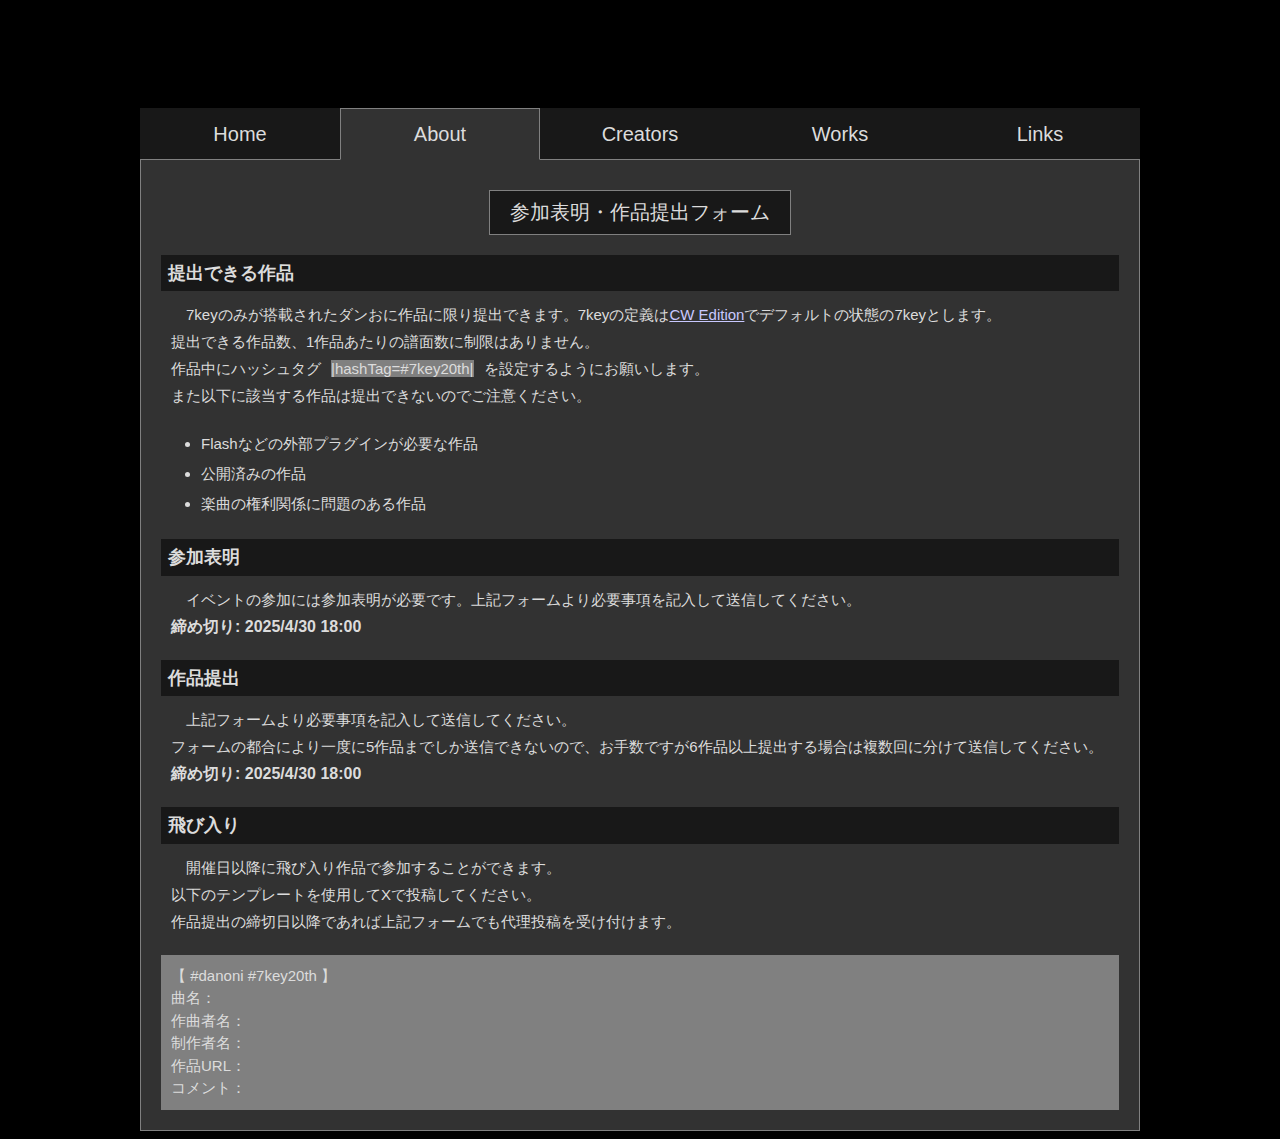
==== about.html @ 57dd3ae1 "Add files via upload" ====
﻿<!DOCTYPE html>
<html lang="ja">
<head>
	<meta charset="UTF-8">
	<title>7key Festival 2025 - About</title>
	<link rel="stylesheet" href="css/style.css">
</head>
<body>
	<header>
		<a href="/" id="top">7key Festival 2025</a>
	</header>
	<nav>
		<a href="/">Home</a>
		<span>About</span>
		<a href="creators.html">Creators</a>
		<a href="works.html">Works</a>
		<a href="links.html">Links</a>
	</nav>
	<main>
		<article>
			<section>
				<a href="https://docs.google.com/forms/d/e/1FAIpQLSdvuVR_-kOsbvQk6fTm78E4lzuX1pSZnIS6CC4ENueb7FYdaQ/viewform?usp=header" class="form">参加表明・作品提出フォーム</a>
			</section>
			<section>
				<h1>提出できる作品</h1>
				<p>
					7keyのみが搭載されたダンおに作品に限り提出できます。7keyの定義は<a href="https://github.com/cwtickle/danoniplus/">CW Edition</a>でデフォルトの状態の7keyとします。<br>
					提出できる作品数、1作品あたりの譜面数に制限はありません。<br>
					作品中にハッシュタグ<span class="hashtag">|hashTag=#7key20th|</span>を設定するようにお願いします。<br>
					また以下に該当する作品は提出できないのでご注意ください。
				</p>
				<ul>
					<li>Flashなどの外部プラグインが必要な作品</li>
					<li>公開済みの作品</li>
					<li>楽曲の権利関係に問題のある作品</li>
				</ul>
				<h1>参加表明</h1>
				<p>
					イベントの参加には参加表明が必要です。上記フォームより必要事項を記入して送信してください。<br>
					<span class="deadline">締め切り: 2025/4/30 18:00</span>
				</p>
				<h1>作品提出</h1>
				<p>
					上記フォームより必要事項を記入して送信してください。<br>
					フォームの都合により一度に5作品までしか送信できないので、お手数ですが6作品以上提出する場合は複数回に分けて送信してください。<br>
					<span class="deadline">締め切り: 2025/4/30 18:00</span>
				</p>
				<h1>飛び入り</h1>
				<p>
					開催日以降に飛び入り作品で参加することができます。<br>
					以下のテンプレートを使用してXで投稿してください。<br>
					作品提出の締切日以降であれば上記フォームでも代理投稿を受け付けます。
				</p>
				<div class="template">
					【 #danoni #7key20th 】<br>
					曲名：<br>
					作曲者名：<br>
					制作者名：<br>
					作品URL：<br>
					コメント：
				</div>
			</section>
		</article>
	</main>
</body>
</html>
---- css/style.css ----
@charset "UTF-8";

html {
  overflow-y: scroll;
  scroll-behavior: smooth;
}

body {
	color: #dcdcdc;
	background: #000000;
  font: 15px/1.5em sans-serif;
}

a:link    { color: #c8c8ff;}
a:visited { color: #c8c8ff;}
a:active  { color: #c8c8ff;}
a:hover   { color: #c8c8ff; background: #808080;}

header {
  background: url("../image/title.png") no-repeat center;
  font-size: 0;
}

header a {
  width: 1000px;
  height: 100px;
  display: block;
  margin: auto;
}

header a:hover {
  background: transparent;
}

nav {
  margin: 0 auto;
  display: flex;
  justify-content: center;
  font-size: 20px;
  line-height: 50px;
	text-align: center;
}

nav a {
  width: 200px;
  background: #181818;
  border-top: 1px solid #181818;
  border-bottom: 1px solid #808080;
  text-decoration: none;
  transition: background 0.2s;
}

nav a:hover {
  background: #808080;
  border-top: 1px solid #808080;
  text-decoration: none;
  transition: background 0s;
}

nav a:link { color: #dcdcdc; }
nav a:visited { color: #dcdcdc; }
nav a[href]:hover { color: #dcdcdc; }

nav span {
  width: 198px;
	background: #323232;
  border: 1px solid #808080;
  border-bottom: 1px solid #323232;
}

main {
  margin: auto;
  width: 958px;
	background: #323232;
	padding: 20px 20px 0 20px;
  border: 1px solid #808080;
  border-top: 0;
}

.bottom {
  display: flex;
  justify-content: space-between;
}

.pane {
  width: 470px;
}

h1 {
	font-size: 18px;
	margin: 0;
	background: #181818;
	padding: 7px;
}

h2 {
	font-size: 16px;
	text-align: center;
	margin: 10px;
  width: 110px;
	background: #181818;
	padding: 5px 7px;
	border-radius: 5px;
}

.schedule {
  margin: 18px 0 20px 15px;
}

.date {
	font-size: 16px;
  font-weight: bold;
	text-align: center;
	margin-right: 15px;
  width: 180px;
	background: #181818;
	padding: 5px 7px;
	border-radius: 5px;
}

p {
  text-indent: 1em;
	text-align: justify;
  line-height: 1.8em;
  margin: 10px 10px 20px 10px;
}

.form {
  display: block;
  width: 280px;
  margin: 10px auto 20px;
  font-size: 20px;
	text-align: center;
  text-decoration: none;
  background: #181818;
  border: 1px solid #808080;
  padding: 10px;
  transition: background 0.2s;
}

.form:hover {
  background: #808080;
  border-top: 1px solid #808080;
  text-decoration: none;
  transition: background 0s;
}

.form:link { color: #dcdcdc; }
.form:visited { color: #dcdcdc; }
.form[href]:hover { color: #dcdcdc; }

.hashtag {
  margin: 10px;
  background: #808080;
}

.deadline {
  font-size: 16px;
  font-weight: bold;
}

.template {
  background: #808080;
  margin-bottom: 20px;
  padding: 10px;
}

ul {
  margin: 10px 10px 20px 40px;
  padding: 0;
  line-height: 2em;
}

section table {
  width: 660px;
  margin: 0 0 30px 20px;
  border-collapse: collapse;
}

section th {
  text-align: center;
  height: 25px;
  border: 1px solid #808080;
  background: #181818;
}

section td {
  text-align: center;
  padding: 8px;
  border: 1px solid #808080;
}

.id {
  width: 50px;
}

.name {
  width: 80px;
}

.check {
  width: 80px;
}

.sortable {
  cursor: pointer;
}
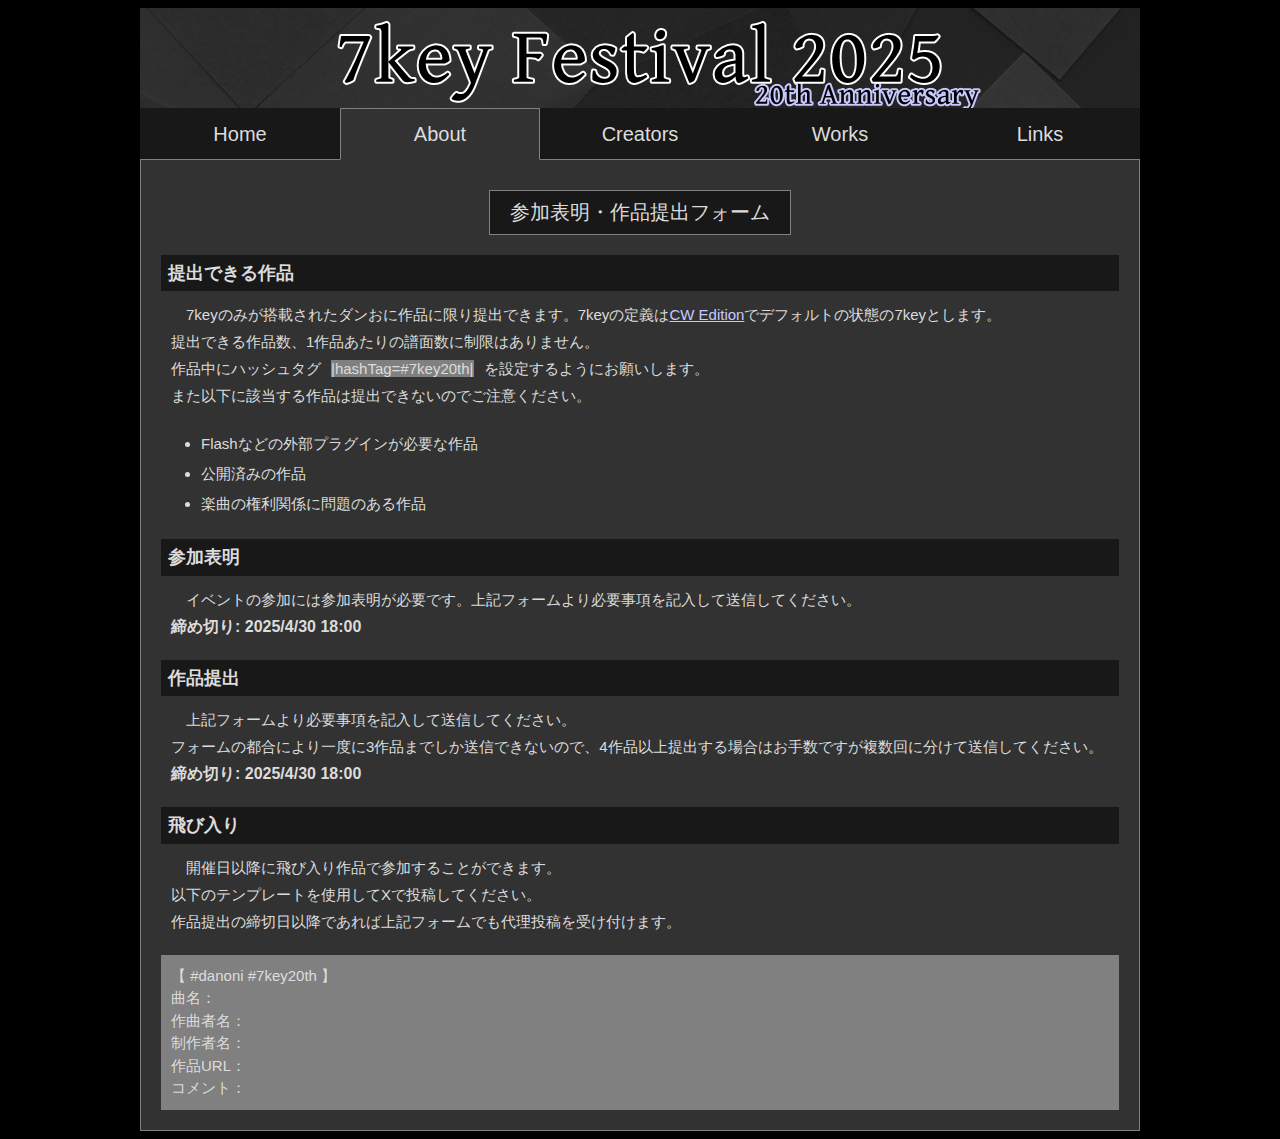
==== commit 281f736f: "Update about.html" ====
--- a/about.html
+++ b/about.html
@@ -7,10 +7,10 @@
 </head>
 <body>
 	<header>
-		<a href="/" id="top">7key Festival 2025</a>
+		<a href="/7key20th/" id="top">7key Festival 2025</a>
 	</header>
 	<nav>
-		<a href="/">Home</a>
+		<a href="/7key20th/">Home</a>
 		<span>About</span>
 		<a href="creators.html">Creators</a>
 		<a href="works.html">Works</a>
@@ -42,7 +42,7 @@
 				<h1>作品提出</h1>
 				<p>
 					上記フォームより必要事項を記入して送信してください。<br>
-					フォームの都合により一度に5作品までしか送信できないので、お手数ですが6作品以上提出する場合は複数回に分けて送信してください。<br>
+					フォームの都合により一度に3作品までしか送信できないので、4作品以上提出する場合はお手数ですが複数回に分けて送信してください。<br>
 					<span class="deadline">締め切り: 2025/4/30 18:00</span>
 				</p>
 				<h1>飛び入り</h1>
@@ -63,4 +63,4 @@
 		</article>
 	</main>
 </body>
-</html>+</html>
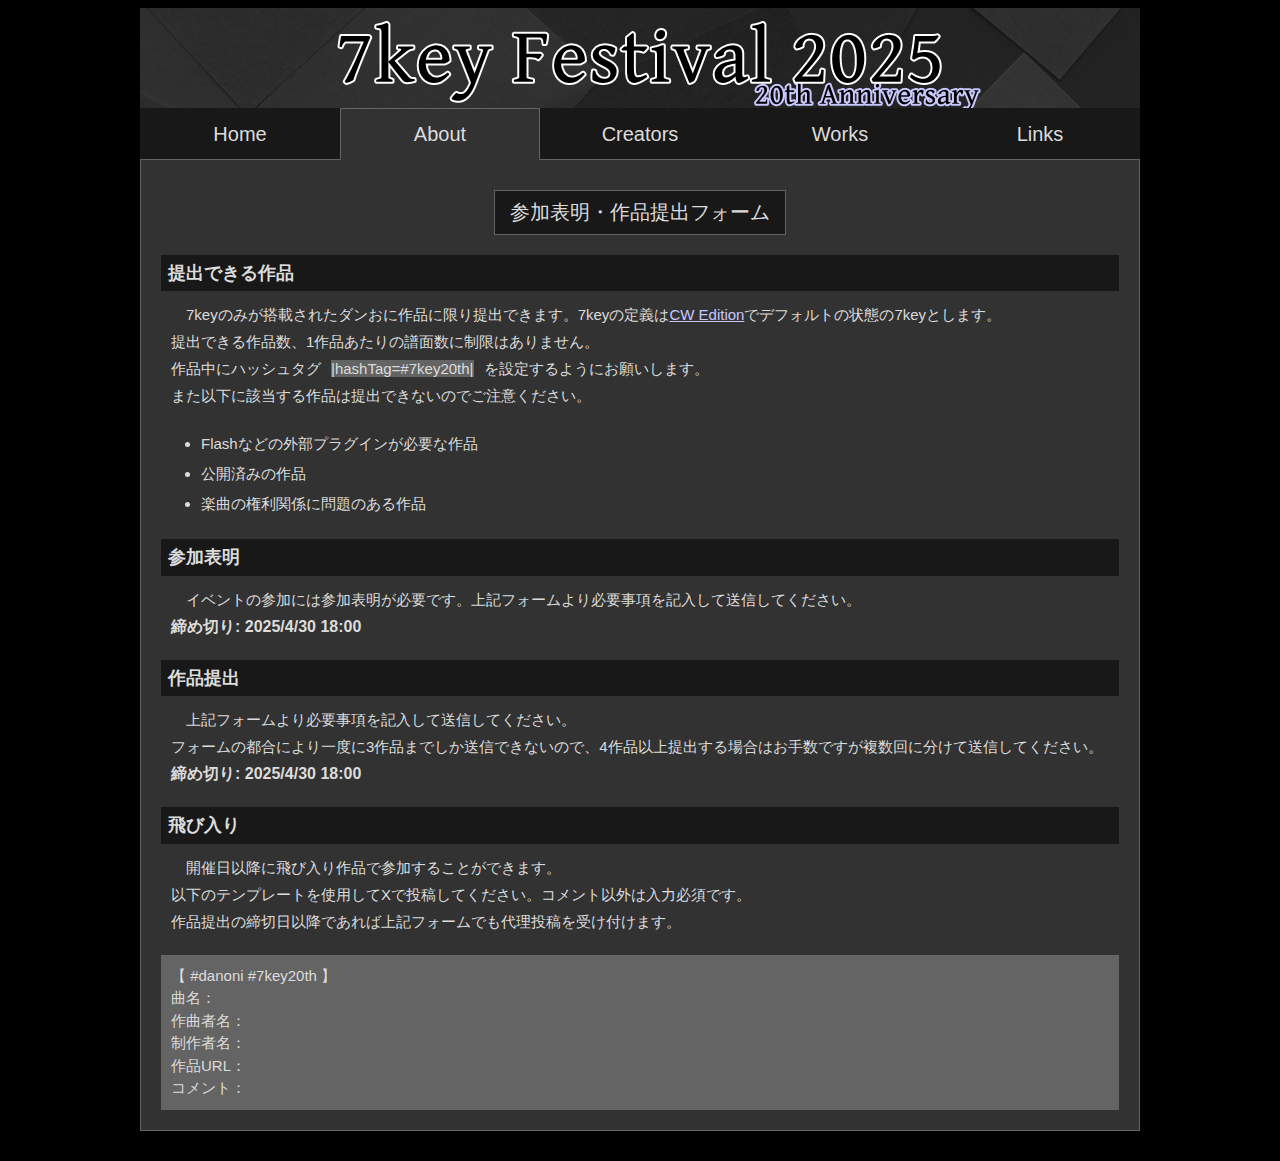
==== commit f40e3eb1: "Update about.html" ====
--- a/about.html
+++ b/about.html
@@ -1,4 +1,4 @@
-﻿<!DOCTYPE html>
+<!DOCTYPE html>
 <html lang="ja">
 <head>
 	<meta charset="UTF-8">
@@ -19,12 +19,12 @@
 	<main>
 		<article>
 			<section>
-				<a href="https://docs.google.com/forms/d/e/1FAIpQLSdvuVR_-kOsbvQk6fTm78E4lzuX1pSZnIS6CC4ENueb7FYdaQ/viewform?usp=header" class="form">参加表明・作品提出フォーム</a>
+				<a href="https://docs.google.com/forms/d/e/1FAIpQLSdvuVR_-kOsbvQk6fTm78E4lzuX1pSZnIS6CC4ENueb7FYdaQ/viewform?usp=header" target="_blank" class="form">参加表明・作品提出フォーム</a>
 			</section>
 			<section>
 				<h1>提出できる作品</h1>
 				<p>
-					7keyのみが搭載されたダンおに作品に限り提出できます。7keyの定義は<a href="https://github.com/cwtickle/danoniplus/">CW Edition</a>でデフォルトの状態の7keyとします。<br>
+					7keyのみが搭載されたダンおに作品に限り提出できます。7keyの定義は<a href="https://github.com/cwtickle/danoniplus/" target="_blank">CW Edition</a>でデフォルトの状態の7keyとします。<br>
 					提出できる作品数、1作品あたりの譜面数に制限はありません。<br>
 					作品中にハッシュタグ<span class="hashtag">|hashTag=#7key20th|</span>を設定するようにお願いします。<br>
 					また以下に該当する作品は提出できないのでご注意ください。
@@ -48,7 +48,7 @@
 				<h1>飛び入り</h1>
 				<p>
 					開催日以降に飛び入り作品で参加することができます。<br>
-					以下のテンプレートを使用してXで投稿してください。<br>
+					以下のテンプレートを使用してXで投稿してください。コメント以外は入力必須です。<br>
 					作品提出の締切日以降であれば上記フォームでも代理投稿を受け付けます。
 				</p>
 				<div class="template">
--- a/css/style.css
+++ b/css/style.css
@@ -14,7 +14,19 @@
 a:link    { color: #c8c8ff;}
 a:visited { color: #c8c8ff;}
 a:active  { color: #c8c8ff;}
-a:hover   { color: #c8c8ff; background: #808080;}
+a:hover   { color: #c8c8ff; background: #646464;}
+
+.banner {
+  margin: 20px;
+}
+
+.banner a:hover {
+  background: transparent;
+}
+
+.bannerSize {
+  margin-left: 10px;
+}
 
 header {
   background: url("../image/title.png") no-repeat center;
@@ -45,14 +57,14 @@
   width: 200px;
   background: #181818;
   border-top: 1px solid #181818;
-  border-bottom: 1px solid #808080;
+  border-bottom: 1px solid #646464;
   text-decoration: none;
   transition: background 0.2s;
 }
 
 nav a:hover {
-  background: #808080;
-  border-top: 1px solid #808080;
+  background: #646464;
+  border-top: 1px solid #646464;
   text-decoration: none;
   transition: background 0s;
 }
@@ -64,16 +76,16 @@
 nav span {
   width: 198px;
 	background: #323232;
-  border: 1px solid #808080;
+  border: 1px solid #646464;
   border-bottom: 1px solid #323232;
 }
 
 main {
-  margin: auto;
+  margin: auto auto 30px auto;
   width: 958px;
 	background: #323232;
 	padding: 20px 20px 0 20px;
-  border: 1px solid #808080;
+  border: 1px solid #646464;
   border-top: 0;
 }
 
@@ -104,7 +116,7 @@
 }
 
 .schedule {
-  margin: 18px 0 20px 15px;
+  margin: 15px 0 20px 15px;
 }
 
 .date {
@@ -125,22 +137,27 @@
   margin: 10px 10px 20px 10px;
 }
 
+.admin {
+  text-align: right;
+  margin: -20px 20px 15px 0;
+}
+
 .form {
   display: block;
-  width: 280px;
+  width: 270px;
   margin: 10px auto 20px;
   font-size: 20px;
 	text-align: center;
   text-decoration: none;
   background: #181818;
-  border: 1px solid #808080;
+  border: 1px solid #646464;
   padding: 10px;
   transition: background 0.2s;
 }
 
 .form:hover {
-  background: #808080;
-  border-top: 1px solid #808080;
+  background: #646464;
+  border-top: 1px solid #646464;
   text-decoration: none;
   transition: background 0s;
 }
@@ -151,7 +168,7 @@
 
 .hashtag {
   margin: 10px;
-  background: #808080;
+  background: #646464;
 }
 
 .deadline {
@@ -160,7 +177,7 @@
 }
 
 .template {
-  background: #808080;
+  background: #646464;
   margin-bottom: 20px;
   padding: 10px;
 }
@@ -180,14 +197,14 @@
 section th {
   text-align: center;
   height: 25px;
-  border: 1px solid #808080;
+  border: 1px solid #646464;
   background: #181818;
 }
 
 section td {
   text-align: center;
   padding: 8px;
-  border: 1px solid #808080;
+  border: 1px solid #646464;
 }
 
 .id {
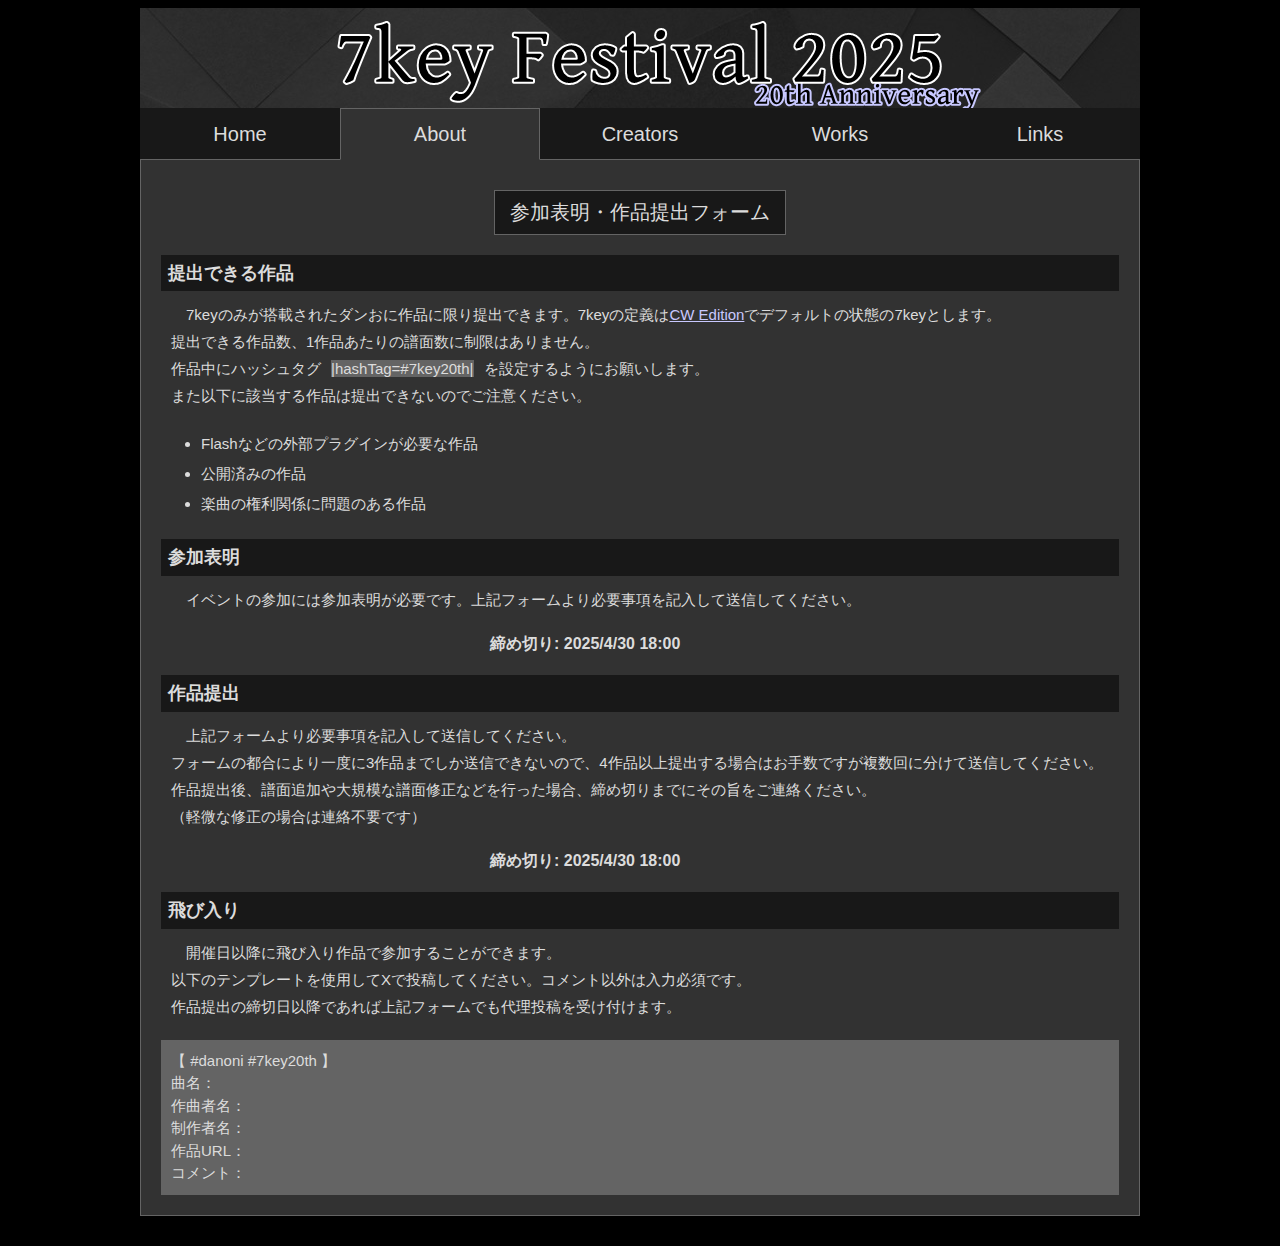
==== commit bdb68023: "Update about.html" ====
--- a/about.html
+++ b/about.html
@@ -36,14 +36,16 @@
 				</ul>
 				<h1>参加表明</h1>
 				<p>
-					イベントの参加には参加表明が必要です。上記フォームより必要事項を記入して送信してください。<br>
-					<span class="deadline">締め切り: 2025/4/30 18:00</span>
+					イベントの参加には参加表明が必要です。上記フォームより必要事項を記入して送信してください。
+					<div class="deadline">締め切り: 2025/4/30 18:00</div>
 				</p>
 				<h1>作品提出</h1>
 				<p>
 					上記フォームより必要事項を記入して送信してください。<br>
 					フォームの都合により一度に3作品までしか送信できないので、4作品以上提出する場合はお手数ですが複数回に分けて送信してください。<br>
-					<span class="deadline">締め切り: 2025/4/30 18:00</span>
+					作品提出後、譜面追加や大規模な譜面修正などを行った場合、締め切りまでにその旨をご連絡ください。<br>
+					（軽微な修正の場合は連絡不要です）
+					<div class="deadline">締め切り: 2025/4/30 18:00</div>
 				</p>
 				<h1>飛び入り</h1>
 				<p>
--- a/css/style.css
+++ b/css/style.css
@@ -172,6 +172,8 @@
 }
 
 .deadline {
+  width: 300px;
+  margin: 0 auto;
   font-size: 16px;
   font-weight: bold;
 }
@@ -189,7 +191,7 @@
 }
 
 section table {
-  width: 660px;
+  width: 900px;
   margin: 0 0 30px 20px;
   border-collapse: collapse;
 }
@@ -207,16 +209,16 @@
   border: 1px solid #646464;
 }
 
-.id {
+.idHead {
   width: 50px;
 }
 
-.name {
+.checkHead {
   width: 80px;
 }
 
-.check {
-  width: 80px;
+.comment {
+  text-align: left;
 }
 
 .sortable {
